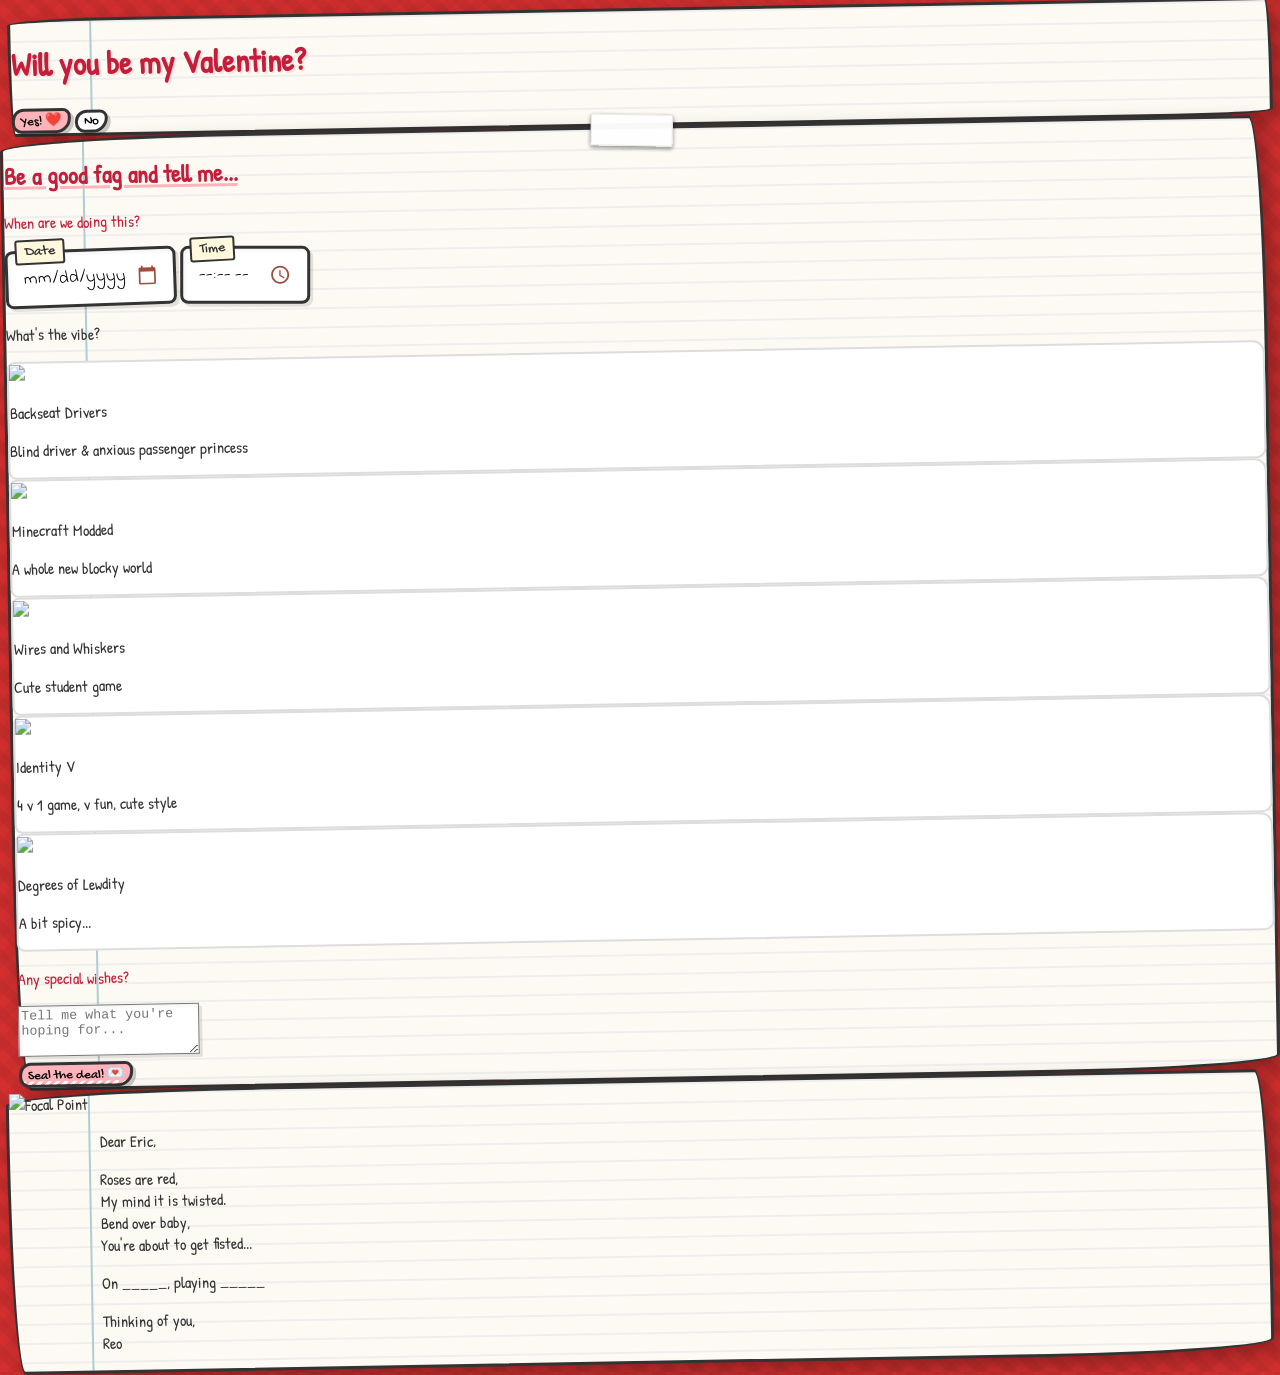
==== index.html @ 9e180c2b "Rename basic html file... i am an idiot sandwitch" ====
<!DOCTYPE html>
<html lang="en">
<head>
    <meta charset="UTF-8">
    <meta name="viewport" content="width=device-width, initial-scale=1.0">
    <title>Be My Valentine?</title>
    <script src="https://cdn.tailwindcss.com"></script>
    <link href="https://fonts.googleapis.com/css2?family=Gochi+Hand&family=Indie+Flower&family=Patrick+Hand&display=swap" rel="stylesheet">
    <style>
        :root {
            --paper-bg: #fdfaf3;
            --pencil: #333;
            --accent-red: #c41e3a;
            --bg-red: #d32f2f;
        }

        body {
            background-color: var(--bg-red);
            background-image: 
                repeating-linear-gradient(45deg, transparent, transparent 10px, rgba(0,0,0,.05) 10px, rgba(0,0,0,.05) 20px),
                repeating-linear-gradient(-45deg, transparent, transparent 10px, rgba(0,0,0,.03) 10px, rgba(0,0,0,.03) 20px);
            font-family: 'Patrick Hand', cursive;
            min-height: 100vh;
            overflow-x: hidden;
            color: var(--pencil);
        }

        .paper-card {
            background-color: var(--paper-bg);
            background-image: 
                linear-gradient(90deg, transparent 79px, #abced4 79px, #abced4 81px, transparent 81px),
                linear-gradient(#eee 0.1em, transparent 0.1em);
            background-size: 100% 1.2em;
            box-shadow: 8px 8px 20px rgba(0,0,0,0.3);
            border: 1px solid #ddd;
            transform: rotate(-1deg);
            position: relative;
        }

        .paper-card::before {
            content: '';
            position: absolute;
            top: 0; left: 0; right: 0; bottom: 0;
            background: url('https://www.transparenttextures.com/patterns/paper-fibers.png');
            opacity: 0.4;
            pointer-events: none;
        }

        .doodle-border {
            border: 3px solid var(--pencil);
            border-radius: 255px 15px 225px 15px/15px 225px 15px 255px;
        }

        .btn-handwritten {
            font-family: 'Gochi Hand', cursive;
            transition: all 0.2s ease;
            cursor: pointer;
            border: 3px solid var(--pencil);
            background: white;
            border-radius: 12px 8px 15px 10px;
            box-shadow: 3px 3px 0px rgba(0,0,0,0.2);
        }

        .btn-handwritten:hover {
            transform: scale(1.05) rotate(1deg);
            box-shadow: 4px 4px 0px rgba(0,0,0,0.3);
        }

        .btn-handwritten:active {
            transform: scale(0.98);
            box-shadow: 1px 1px 0px rgba(0,0,0,0.2);
        }

        .sticker {
            position: absolute;
            z-index: 10;
            filter: drop-shadow(3px 3px 3px rgba(0,0,0,0.2));
            pointer-events: none;
        }

        .floating {
            animation: float 3s ease-in-out infinite;
        }

        @keyframes float {
            0% { transform: translateY(0px) rotate(0deg); }
            50% { transform: translateY(-15px) rotate(3deg); }
            100% { transform: translateY(0px) rotate(0deg); }
        }

        .fade-in { 
            animation: fadeIn 0.6s ease-out forwards; 
        }
        
        @keyframes fadeIn {
            from { opacity: 0; transform: translateY(30px) rotate(-2deg); }
            to { opacity: 1; transform: translateY(0) rotate(-1deg); }
        }

        .option-card {
            transition: all 0.3s ease;
            cursor: pointer;
            background: #fff;
            border: 2px solid #ddd;
            border-radius: 8px 12px 10px 8px;
        }

        .option-card.selected {
            border: 3px solid var(--accent-red);
            background: #ffe6e6;
            transform: scale(1.03) rotate(-1deg);
            box-shadow: 0 4px 8px rgba(196, 30, 58, 0.2);
        }

        .tape {
            background-color: rgba(255, 255, 255, 0.5);
            width: 80px;
            height: 30px;
            position: absolute;
            top: -15px;
            left: 50%;
            transform: translateX(-50%) rotate(2deg);
            box-shadow: 0 2px 4px rgba(0,0,0,0.1);
            border: 1px solid rgba(0,0,0,0.05);
        }

        #noBtn {
            transition: all 0.3s cubic-bezier(0.175, 0.885, 0.32, 1.275);
            position: relative;
        }

        .shake {
            animation: shake 0.45s cubic-bezier(.36,.07,.19,.97) both;
        }

        @keyframes shake {
            10%, 90% {
                transform: translate3d(-2px, 0, 0) rotate(-1.5deg);
            }
            20%, 80% {
                transform: translate3d(4px, 0, 0) rotate(-0.5deg);
            }
            30%, 50%, 70% {
                transform: translate3d(-6px, 0, 0) rotate(-2deg);
            }
            40%, 60% {
                transform: translate3d(6px, 0, 0) rotate(0deg);
            }
        }

        .shake-screen {
            animation: shakeScreen 0.5s cubic-bezier(.36,.07,.19,.97) both;
        }

        @keyframes shakeScreen {
            10%, 90% {
                transform: translate3d(-3px, -3px, 0);
            }
            20%, 80% {
                transform: translate3d(5px, 3px, 0);
            }
            30%, 50%, 70% {
                transform: translate3d(-7px, -2px, 0);
            }
            40%, 60% {
                transform: translate3d(7px, 4px, 0);
            }
        }

        h1 {
            text-shadow: 2px 2px 0px rgba(196, 30, 58, 0.1);
        }

        /* Hand-drawn date/time inputs - collage style */
        .date-time-wrapper {
            position: relative;
            display: inline-block;
        }

        .date-label, .time-label {
            position: absolute;
            top: -10px;
            left: 10px;
            background: #fff8dc;
            padding: 2px 8px;
            font-family: 'Gochi Hand', cursive;
            font-size: 0.9rem;
            transform: rotate(-2deg);
            border: 2px solid var(--pencil);
            border-radius: 3px;
            z-index: 1;
            pointer-events: none;
        }

        input[type="date"],
        input[type="time"] {
            font-family: 'Indie Flower', cursive;
            font-size: 1.1rem;
            border: 3px solid var(--pencil);
            border-radius: 8px;
            background: white;
            box-shadow: 
                inset 2px 2px 4px rgba(0,0,0,0.05),
                3px 3px 0px rgba(0,0,0,0.1);
            transition: all 0.3s ease;
            transform: rotate(-1deg);
            padding: 12px 15px;
        }

        .date-time-wrapper:nth-child(2) input {
            transform: rotate(1deg);
        }

        input[type="date"]:hover,
        input[type="time"]:hover {
            transform: rotate(0deg) scale(1.02);
            box-shadow: 
                inset 2px 2px 4px rgba(0,0,0,0.05),
                4px 4px 0px rgba(196, 30, 58, 0.2);
        }

        input[type="date"]:focus,
        input[type="time"]:focus {
            outline: none;
            border-color: var(--accent-red);
            background: #fff8f8;
            transform: scale(1.03) rotate(0deg);
            box-shadow: 
                inset 2px 2px 4px rgba(0,0,0,0.05),
                0 0 0 3px rgba(196, 30, 58, 0.2);
        }

        input[type="date"]::-webkit-calendar-picker-indicator,
        input[type="time"]::-webkit-calendar-picker-indicator {
            cursor: pointer;
            filter: invert(0.3) sepia(1) saturate(3) hue-rotate(320deg);
            transform: scale(1.2);
        }

        /* Tear animation for seal the deal button */
        #sealBtn {
            position: relative;
            overflow: hidden;
        }

        #sealBtn::before {
            content: '';
            position: absolute;
            top: 0;
            left: -100%;
            width: 100%;
            height: 100%;
            background: linear-gradient(90deg, transparent, rgba(255,255,255,0.6), transparent);
            transition: left 0.5s;
        }

        #sealBtn:hover::before {
            left: 100%;
        }

        @keyframes tearPaper {
            0% {
                transform: rotate(-1deg) scale(1);
            }
            25% {
                transform: rotate(-3deg) scale(0.98);
            }
            50% {
                transform: rotate(2deg) scale(0.97);
            }
            75% {
                transform: rotate(-2deg) scale(0.98);
            }
            100% {
                transform: rotate(0deg) scale(1);
                opacity: 0;
            }
        }

        .tearing {
            animation: tearPaper 0.6s ease-out forwards;
        }

        /* Torn paper edge effect */
        .torn-edge {
            position: relative;
        }

        .torn-edge::after {
            content: '';
            position: absolute;
            bottom: -5px;
            left: 0;
            right: 0;
            height: 8px;
            background-image: 
                repeating-linear-gradient(
                    135deg,
                    var(--paper-bg) 0px,
                    var(--paper-bg) 3px,
                    transparent 3px,
                    transparent 6px
                );
        }

        .bottom-images {
            position: fixed;
            bottom: 20px;
            left: 0;
            right: 0;
            display: flex;
            justify-content: space-around;
            align-items: flex-end;
            pointer-events: none;
            z-index: 5;
            padding: 0 40px;
        }

        .bottom-images img {
            max-width: 120px;
            height: auto;
            filter: drop-shadow(3px 3px 5px rgba(0,0,0,0.3));
        }

        .bottom-images img:nth-child(1) {
            animation: float 3s ease-in-out infinite;
        }

        .bottom-images img:nth-child(2) {
            animation: float 3s ease-in-out infinite 0.5s;
        }

        .bottom-images img:nth-child(3) {
            animation: float 3s ease-in-out infinite 1s;
        }
    </style>
</head>
<body class="p-4 md:p-8 flex items-center justify-center">

    <!-- MAIN CONTAINER -->
    <div id="app" class="max-w-2xl w-full">
        
        <!-- SCREEN 1: THE BIG QUESTION -->
        <div id="screen1" class="paper-card p-8 doodle-border relative min-h-[500px] flex flex-col items-center justify-center text-center">
            <h1 class="text-6xl md:text-7xl font-['Gochi_Hand'] mb-8 leading-tight" style="color: var(--accent-red);">
                Will you be my Valentine?
            </h1>

            <div class="flex gap-8 relative h-20 w-full justify-center items-center mt-8">
                <button id="yesBtn" onclick="handleYes()" class="btn-handwritten px-10 py-4 text-3xl" style="background: #ffb3ba;">
                    Yes! ❤️
                </button>
                <button id="noBtn" onmouseenter="handleNoHover()" onclick="handleNoClick(event)" class="btn-handwritten px-10 py-4 text-3xl">
                    No
                </button>
            </div>
        </div>

        <!-- SCREEN 2: THE PLANNER -->
        <div id="screen2" class="hidden fade-in paper-card p-6 doodle-border">
            <h2 class="text-4xl font-['Gochi_Hand'] mb-6 text-center" style="color: var(--accent-red); text-decoration: underline; text-decoration-color: #ffb3ba; text-decoration-thickness: 3px;">
                Be a good fag and tell me...
            </h2>
            
            <div class="mb-8 p-5 bg-pink-50/80 border-2 border-pink-200 rounded-xl">
                <p class="mb-5 text-2xl font-['Gochi_Hand']" style="color: var(--accent-red);">When are we doing this?</p>
                <div class="flex flex-wrap gap-6 items-center justify-center">
                    <div class="date-time-wrapper">
                        <span class="date-label">Date</span>
                        <input type="date" id="dateInput" class="w-[200px]">
                    </div>
                    <div class="date-time-wrapper">
                        <span class="time-label">Time</span>
                        <input type="time" id="timeInput" class="w-[160px]">
                    </div>
                </div>
            </div>

            <div class="mb-8">
                <p class="text-2xl font-['Gochi_Hand'] mb-4">What's the vibe?</p>
                
                <div class="space-y-6">
                    <!-- Gaming Section -->
                    <div class="grid grid-cols-1 md:grid-cols-2 gap-4">
                        <div class="option-card p-3 relative" onclick="selectOption(this, 'game', 'Backseat Drivers')">
                            <div class="tape"></div>
                            <img src="https://a.lovart.ai/artifacts/user/ib2Vf5h4bkFgsKkc.png" class="w-full h-32 object-cover mb-2 rounded">
                            <p class="font-bold text-sm font-['Patrick_Hand']">Backseat Drivers</p>
                            <p class="text-xs italic">Blind driver & anxious passenger princess</p>
                        </div>
                        <div class="option-card p-3 relative" onclick="selectOption(this, 'game', 'Minecraft Modded')">
                            <div class="tape"></div>
                            <img src="https://a.lovart.ai/artifacts/user/yV2BHY4IMVys6GjW.png" class="w-full h-32 object-cover mb-2 rounded">
                            <p class="font-bold text-sm font-['Patrick_Hand']">Minecraft Modded</p>
                            <p class="text-xs italic">A whole new blocky world</p>
                        </div>
                        <div class="option-card p-3 relative" onclick="selectOption(this, 'game', 'Wires and Whiskers')">
                            <div class="tape"></div>
                            <img src="https://a.lovart.ai/artifacts/user/G6EK2hrjeK9xLnC4.png" class="w-full h-32 object-cover mb-2 rounded">
                            <p class="font-bold text-sm font-['Patrick_Hand']">Wires and Whiskers</p>
                            <p class="text-xs italic">Cute student game</p>
                        </div>
                        <div class="option-card p-3 relative" onclick="selectOption(this, 'game', 'Identity V')">
                            <div class="tape"></div>
                            <img src="https://a.lovart.ai/artifacts/user/nphzXwooB7rOMUP9.png" class="w-full h-32 object-cover mb-2 rounded">
                            <p class="font-bold text-sm font-['Patrick_Hand']">Identity V</p>
                            <p class="text-xs italic">4 v 1 game, v fun, cute style</p>
                        </div>
                        <div class="option-card p-3 relative md:col-span-2" onclick="selectOption(this, 'game', 'Degrees of Lewdity')">
                            <div class="tape"></div>
                            <img src="https://a.lovart.ai/artifacts/user/uNVbN0GyXhe8MuMZ.png" class="w-full h-32 object-cover mb-2 rounded">
                            <p class="font-bold text-sm font-['Patrick_Hand']">Degrees of Lewdity</p>
                            <p class="text-xs italic">A bit spicy...</p>
                        </div>
                    </div>
                </div>
            </div>

            <div class="mb-8 p-5 bg-pink-50/80 border-2 border-pink-200 rounded-xl">
                <p class="mb-3 text-2xl font-['Gochi_Hand']" style="color: var(--accent-red);">Any special wishes?</p>
                <textarea id="wishesInput" placeholder="Tell me what you're hoping for..." class="w-full p-4 border-3 border-black rounded-lg font-['Indie_Flower'] text-lg resize-none" rows="3" style="background: white; box-shadow: inset 2px 2px 4px rgba(0,0,0,0.05), 3px 3px 0px rgba(0,0,0,0.1);"></textarea>
            </div>

            <button id="sealBtn" onclick="animateAndFinalize()" class="w-full btn-handwritten py-4 text-2xl mt-4 torn-edge" style="background: #ffb3ba;">
                Seal the deal! 💌
            </button>
        </div>

        <!-- SCREEN 3: THE FINAL LETTER -->
        <div id="screen3" class="hidden fade-in paper-card p-10 doodle-border min-h-[600px] flex flex-col">
            <div class="flex justify-center mb-8">
                <div class="relative">
                    <img src="https://a.lovart.ai/artifacts/user/IVVAoy9PVI2EMxl1.png" 
                         class="w-full max-w-sm rounded rotate-[-2deg] transition-transform hover:rotate-0" 
                         alt="Focal Point">
                </div>
            </div>

            <div class="flex-grow space-y-6 text-2xl md:text-3xl font-['Indie_Flower'] leading-relaxed" style="padding-left: 90px;">
                <p>Dear Eric,</p>
                <p class="italic leading-relaxed">
                    Roses are red,<br>
                    My mind it is twisted.<br>
                    Bend over baby,<br>
                    You're about to get fisted...
                </p>
                <p id="letterContent">
                    On <span class="underline decoration-wavy" style="text-decoration-color: var(--accent-red); text-decoration-thickness: 2px;" id="finalDate">_____</span>, 
                    playing <span class="underline decoration-wavy" style="text-decoration-color: var(--accent-red); text-decoration-thickness: 2px;" id="finalActivity">_____</span>
                </p>
                <p class="text-right mt-8">Thinking of you,<br>Reo</p>
            </div>
        </div>

    </div>

    <!-- Bottom decorative images for final screen -->
    <div id="bottomImages" class="bottom-images hidden">
        <img src="https://a.lovart.ai/artifacts/user/Z5cydlEVB47bzNLE.png" alt="">
        <img src="https://a.lovart.ai/artifacts/user/hDQfQ2yjcmimj3W6.png" alt="">
        <img src="https://a.lovart.ai/artifacts/user/zV7GRS8bYmiTpRqM.png" alt="">
    </div>

    <script>
        let selections = {
            game: null,
            wishes: ''
        };

        // ─── NO BUTTON ─────────────────────────────────────
        let noHovers = 0, noClicks = 0;
        let lastMoveTime = 0;
        const noPhrases = [
            "No",
            "Pikachu used dodge!",
            "Clicking 'No' is illegal today",
            "Nice try!",
            "Really?",
            "Are you sure?",
            "Wait, wrong button",
            "Try again"
        ];

        function handleNoHover() {
            const now = Date.now();
            // Add cooldown of 500ms between moves
            if (now - lastMoveTime < 500) return;
            lastMoveTime = now;

            const btn = document.getElementById('noBtn');
            const screen = document.getElementById('screen1');
            noHovers++;
            
            // Phase 1 (1-2): little dodge within the card
            if (noHovers <= 2) {
                const dir = noHovers % 2 === 0 ? -1 : 1;
                btn.style.transform = `translateX(${dir*46}px) rotate(${dir*8}deg)`;
                setTimeout(() => { btn.style.transform = ''; }, 260);
                return;
            }
            
            // Phase 2 (3-5): shake card + shrink
            if (noHovers <= 5) {
                shakeCard('screen1');
                const s = Math.max(0.48, 1 - (noHovers - 2) * 0.15);
                btn.style.fontSize  = (s * 1.6) + 'rem';
                btn.style.padding   = (s * 0.55) + 'rem ' + (s * 1.7) + 'rem';
                btn.style.opacity   = s;
                btn.textContent     = noPhrases[Math.min(noHovers, noPhrases.length - 1)];
                return;
            }
            
            // Phase 3 (6+): shake screen + move button within card bounds
            shakeScreen();
            moveNoWithinCard(btn, screen);
        }

        function handleNoClick(e) {
            e.preventDefault(); 
            e.stopPropagation();
            noClicks++;
            const btn = document.getElementById('noBtn');
            const screen = document.getElementById('screen1');
            shakeCard('screen1');
            
            // After 5 clicks, make button disappear
            if (noClicks >= 5) {
                btn.style.opacity = '0';
                btn.style.transform = 'scale(0)';
                setTimeout(() => {
                    btn.style.display = 'none';
                }, 300);
                return;
            }
            
            if (noClicks === 1) {
                btn.style.transform = 'rotate(180deg)';
                btn.textContent = 'still no? 😤';
                setTimeout(() => {
                    btn.style.transform = '';
                    btn.textContent = noPhrases[Math.min(noHovers, noPhrases.length - 1)];
                }, 600);
                return;
            }
            
            noHovers = 6;
            shakeScreen();
            moveNoWithinCard(btn, screen);
        }

        function moveNoWithinCard(btn, screen) {
            const screenRect = screen.getBoundingClientRect();
            const btnRect = btn.getBoundingClientRect();
            
            // Calculate safe bounds within the card (with padding)
            const padding = 40;
            const maxX = screenRect.width - btnRect.width - padding * 2;
            const maxY = screenRect.height - btnRect.height - padding * 2;
            
            // Random position within safe bounds
            const newX = padding + Math.random() * Math.max(0, maxX);
            const newY = padding + Math.random() * Math.max(0, maxY);
            
            btn.style.position = 'absolute';
            btn.style.left = newX + 'px';
            btn.style.top = newY + 'px';
            btn.textContent = noPhrases[Math.min(noHovers, noPhrases.length - 1)];
        }

        function shakeCard(id) {
            const el = document.getElementById(id);
            el.classList.add('shake');
            setTimeout(() => el.classList.remove('shake'), 450);
        }

        function shakeScreen() {
            document.body.classList.add('shake-screen');
            setTimeout(() => document.body.classList.remove('shake-screen'), 500);
        }

        // ─── YES → transition → screen 2 ─────────────────
        function handleYes() {
            document.getElementById('screen1').classList.add('hidden');
            document.getElementById('screen2').classList.remove('hidden');
        }

        function selectOption(el, type, value) {
            // Check if already selected - if so, unselect it
            if (el.classList.contains('selected')) {
                el.classList.remove('selected');
                selections[type] = null;
                return;
            }
            
            // Clear previous siblings
            const siblings = el.parentElement.querySelectorAll('.option-card');
            siblings.forEach(s => s.classList.remove('selected'));
            
            el.classList.add('selected');
            selections[type] = value;
        }

        // Animate button then go to final screen
        function animateAndFinalize() {
            const btn = document.getElementById('sealBtn');
            btn.classList.add('tearing');
            
            setTimeout(() => {
                finalScreen();
            }, 600);
        }

        function finalScreen() {
            const date = document.getElementById('dateInput').value;
            const time = document.getElementById('timeInput').value;
            const wishes = document.getElementById('wishesInput').value;
            
            if (!date) {
                alert("Please pick a date first! I gotta know when to prepare!");
                // Remove tearing class if validation fails
                document.getElementById('sealBtn').classList.remove('tearing');
                return;
            }

            const letterDateStr = new Date(date).toLocaleDateString('en-US', { month: 'long', day: 'numeric' });
            
            const emailDateStr = letterDateStr + (time ? ` at ${time}` : '');
            
            const activity = selections.game || "our special mystery date";
            
            document.getElementById('finalDate').innerText = letterDateStr;
            document.getElementById('finalActivity').innerText = activity;
            
            // Add wishes if provided
            if (wishes) {
                document.getElementById('finalWishes').innerHTML = `<br><br><span class="text-xl italic">"${wishes}"</span>`;
            }

            // Send email notification
            sendEmailNotification(emailDateStr, activity, wishes);

            document.getElementById('screen2').classList.add('hidden');
            document.getElementById('screen3').classList.remove('hidden');
            
            // Show bottom images
            document.getElementById('bottomImages').classList.remove('hidden');
            
            // Scroll to top of page
            window.scrollTo({ top: 0, behavior: 'smooth' });
            
            // Success particles/sparkles with images
            confetti();
        }

        function sendEmailNotification(date, activity, wishes) {
            // Send to Formspree endpoint - you'll need to verify your email first
            fetch('https://formspree.io/f/xjkvnoze', {
                method: 'POST',
                headers: {
                    'Content-Type': 'application/json'
                },
                body: JSON.stringify({
                    subject: '💕 She said YES to Valentine\'s Day!',
                    date: date,
                    activity: activity,
                    wishes: wishes || 'None specified',
                    message: `Your Valentine accepted! 🎉\n\nDate: ${date}\nActivity: ${activity}\nWishes: ${wishes || 'None specified'}\n\nTime to prepare! 💌`
                })
            }).catch(err => console.log('Email notification error:', err));
        }

        function confetti() {
            const images = [
                'https://a.lovart.ai/artifacts/user/zV7GRS8bYmiTpRqM.png',
                'https://a.lovart.ai/artifacts/user/Z5cydlEVB47bzNLE.png',
                'https://a.lovart.ai/artifacts/user/hDQfQ2yjcmimj3W6.png'
            ];
            
            // Create initial burst of 80 petals
            for (let i = 0; i < 80; i++) {
                createPetal(images, i * 50); // Stagger the start times
            }
            
            // Continue adding petals over time for continuous effect
            let petalInterval = setInterval(() => {
                for (let i = 0; i < 5; i++) {
                    createPetal(images, i * 100);
                }
            }, 1000);
            
            // Stop after 15 seconds
            setTimeout(() => clearInterval(petalInterval), 15000);
        }

        function createPetal(images, delay) {
            setTimeout(() => {
                const particle = document.createElement('img');
                particle.src = images[Math.floor(Math.random() * images.length)];
                particle.style.position = 'fixed';
                particle.style.left = Math.random() * 100 + 'vw';
                particle.style.top = '-80px';
                particle.style.width = (Math.random() * 40 + 30) + 'px';
                particle.style.height = 'auto';
                particle.style.zIndex = '1000';
                // Faster fall (3-5 seconds) but fade slowly (8 seconds)
                particle.style.transition = `transform ${Math.random() * 2 + 3}s linear, opacity 8s`;
                particle.style.pointerEvents = 'none';
                document.body.appendChild(particle);
                
                setTimeout(() => {
                    particle.style.transform = `translateY(110vh) rotate(${Math.random() * 720 - 360}deg)`;
                    particle.style.opacity = '0';
                }, 100);

                setTimeout(() => particle.remove(), 11000);
            }, delay);
        }
    </script>
</body>
</html>
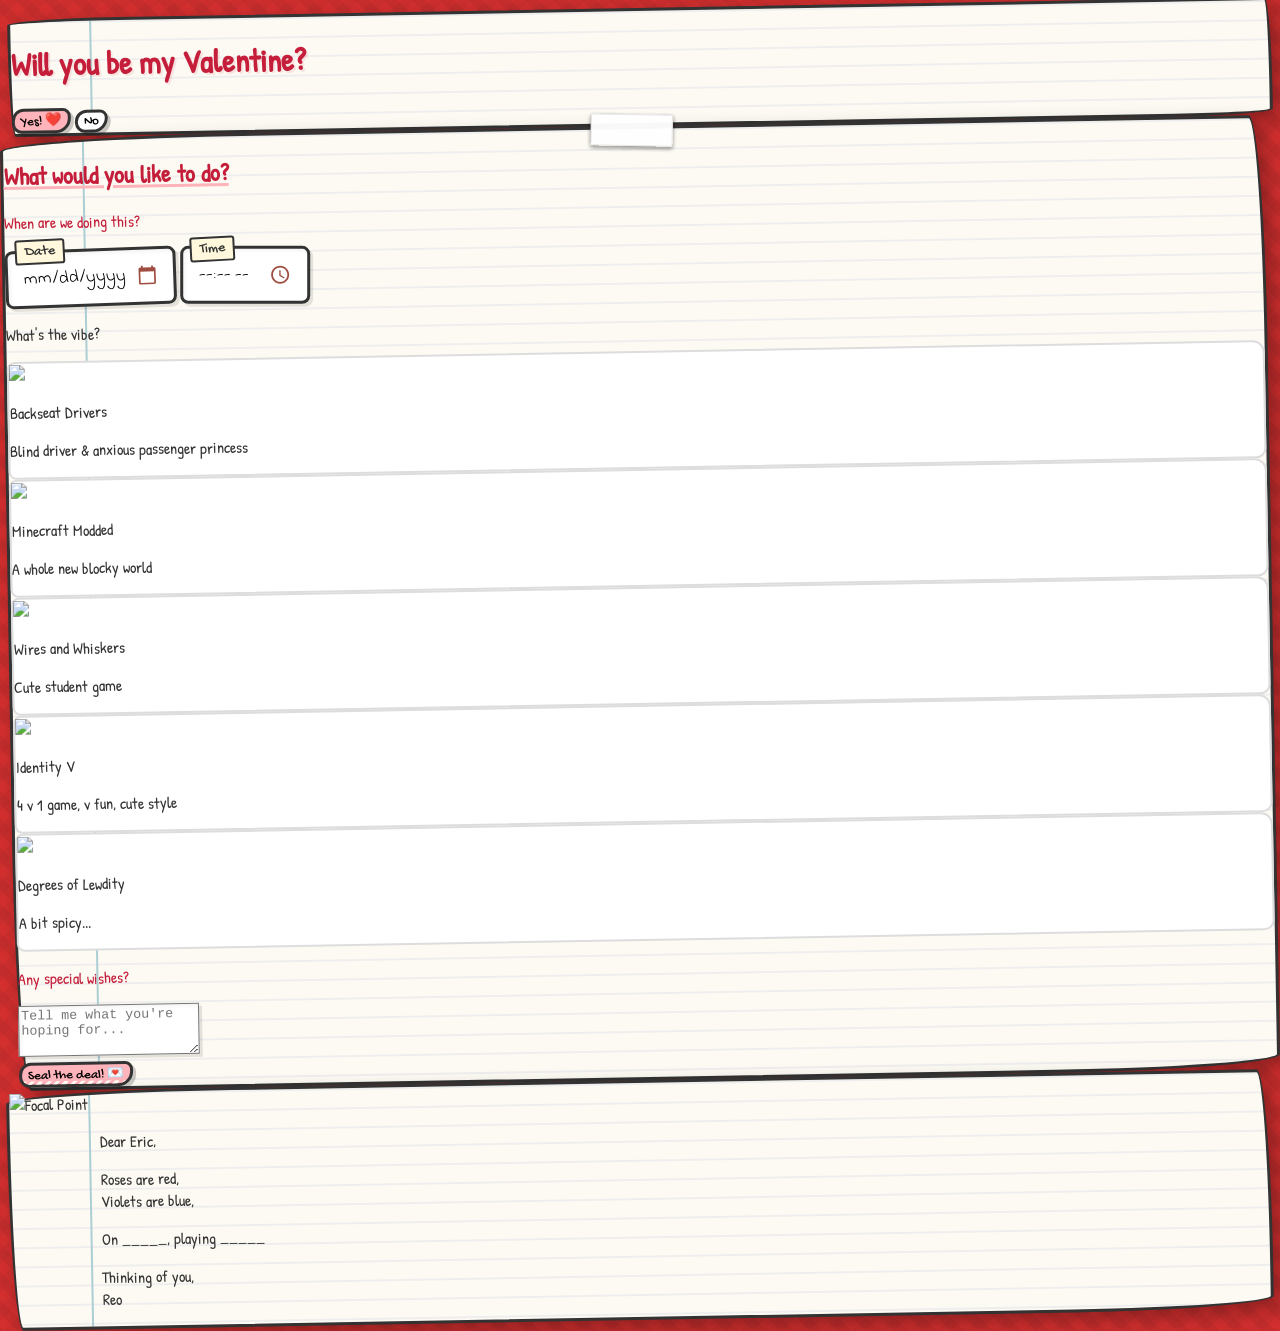
==== commit dd1c7855: "share friendly" ====
--- a/index.html
+++ b/index.html
@@ -6,341 +6,13 @@
     <title>Be My Valentine?</title>
     <script src="https://cdn.tailwindcss.com"></script>
     <link href="https://fonts.googleapis.com/css2?family=Gochi+Hand&family=Indie+Flower&family=Patrick+Hand&display=swap" rel="stylesheet">
-    <style>
-        :root {
-            --paper-bg: #fdfaf3;
-            --pencil: #333;
-            --accent-red: #c41e3a;
-            --bg-red: #d32f2f;
-        }
-
-        body {
-            background-color: var(--bg-red);
-            background-image: 
-                repeating-linear-gradient(45deg, transparent, transparent 10px, rgba(0,0,0,.05) 10px, rgba(0,0,0,.05) 20px),
-                repeating-linear-gradient(-45deg, transparent, transparent 10px, rgba(0,0,0,.03) 10px, rgba(0,0,0,.03) 20px);
-            font-family: 'Patrick Hand', cursive;
-            min-height: 100vh;
-            overflow-x: hidden;
-            color: var(--pencil);
-        }
-
-        .paper-card {
-            background-color: var(--paper-bg);
-            background-image: 
-                linear-gradient(90deg, transparent 79px, #abced4 79px, #abced4 81px, transparent 81px),
-                linear-gradient(#eee 0.1em, transparent 0.1em);
-            background-size: 100% 1.2em;
-            box-shadow: 8px 8px 20px rgba(0,0,0,0.3);
-            border: 1px solid #ddd;
-            transform: rotate(-1deg);
-            position: relative;
-        }
-
-        .paper-card::before {
-            content: '';
-            position: absolute;
-            top: 0; left: 0; right: 0; bottom: 0;
-            background: url('https://www.transparenttextures.com/patterns/paper-fibers.png');
-            opacity: 0.4;
-            pointer-events: none;
-        }
-
-        .doodle-border {
-            border: 3px solid var(--pencil);
-            border-radius: 255px 15px 225px 15px/15px 225px 15px 255px;
-        }
-
-        .btn-handwritten {
-            font-family: 'Gochi Hand', cursive;
-            transition: all 0.2s ease;
-            cursor: pointer;
-            border: 3px solid var(--pencil);
-            background: white;
-            border-radius: 12px 8px 15px 10px;
-            box-shadow: 3px 3px 0px rgba(0,0,0,0.2);
-        }
-
-        .btn-handwritten:hover {
-            transform: scale(1.05) rotate(1deg);
-            box-shadow: 4px 4px 0px rgba(0,0,0,0.3);
-        }
-
-        .btn-handwritten:active {
-            transform: scale(0.98);
-            box-shadow: 1px 1px 0px rgba(0,0,0,0.2);
-        }
-
-        .sticker {
-            position: absolute;
-            z-index: 10;
-            filter: drop-shadow(3px 3px 3px rgba(0,0,0,0.2));
-            pointer-events: none;
-        }
-
-        .floating {
-            animation: float 3s ease-in-out infinite;
-        }
-
-        @keyframes float {
-            0% { transform: translateY(0px) rotate(0deg); }
-            50% { transform: translateY(-15px) rotate(3deg); }
-            100% { transform: translateY(0px) rotate(0deg); }
-        }
-
-        .fade-in { 
-            animation: fadeIn 0.6s ease-out forwards; 
-        }
-        
-        @keyframes fadeIn {
-            from { opacity: 0; transform: translateY(30px) rotate(-2deg); }
-            to { opacity: 1; transform: translateY(0) rotate(-1deg); }
-        }
-
-        .option-card {
-            transition: all 0.3s ease;
-            cursor: pointer;
-            background: #fff;
-            border: 2px solid #ddd;
-            border-radius: 8px 12px 10px 8px;
-        }
-
-        .option-card.selected {
-            border: 3px solid var(--accent-red);
-            background: #ffe6e6;
-            transform: scale(1.03) rotate(-1deg);
-            box-shadow: 0 4px 8px rgba(196, 30, 58, 0.2);
-        }
-
-        .tape {
-            background-color: rgba(255, 255, 255, 0.5);
-            width: 80px;
-            height: 30px;
-            position: absolute;
-            top: -15px;
-            left: 50%;
-            transform: translateX(-50%) rotate(2deg);
-            box-shadow: 0 2px 4px rgba(0,0,0,0.1);
-            border: 1px solid rgba(0,0,0,0.05);
-        }
-
-        #noBtn {
-            transition: all 0.3s cubic-bezier(0.175, 0.885, 0.32, 1.275);
-            position: relative;
-        }
-
-        .shake {
-            animation: shake 0.45s cubic-bezier(.36,.07,.19,.97) both;
-        }
-
-        @keyframes shake {
-            10%, 90% {
-                transform: translate3d(-2px, 0, 0) rotate(-1.5deg);
-            }
-            20%, 80% {
-                transform: translate3d(4px, 0, 0) rotate(-0.5deg);
-            }
-            30%, 50%, 70% {
-                transform: translate3d(-6px, 0, 0) rotate(-2deg);
-            }
-            40%, 60% {
-                transform: translate3d(6px, 0, 0) rotate(0deg);
-            }
-        }
-
-        .shake-screen {
-            animation: shakeScreen 0.5s cubic-bezier(.36,.07,.19,.97) both;
-        }
-
-        @keyframes shakeScreen {
-            10%, 90% {
-                transform: translate3d(-3px, -3px, 0);
-            }
-            20%, 80% {
-                transform: translate3d(5px, 3px, 0);
-            }
-            30%, 50%, 70% {
-                transform: translate3d(-7px, -2px, 0);
-            }
-            40%, 60% {
-                transform: translate3d(7px, 4px, 0);
-            }
-        }
-
-        h1 {
-            text-shadow: 2px 2px 0px rgba(196, 30, 58, 0.1);
-        }
-
-        /* Hand-drawn date/time inputs - collage style */
-        .date-time-wrapper {
-            position: relative;
-            display: inline-block;
-        }
-
-        .date-label, .time-label {
-            position: absolute;
-            top: -10px;
-            left: 10px;
-            background: #fff8dc;
-            padding: 2px 8px;
-            font-family: 'Gochi Hand', cursive;
-            font-size: 0.9rem;
-            transform: rotate(-2deg);
-            border: 2px solid var(--pencil);
-            border-radius: 3px;
-            z-index: 1;
-            pointer-events: none;
-        }
-
-        input[type="date"],
-        input[type="time"] {
-            font-family: 'Indie Flower', cursive;
-            font-size: 1.1rem;
-            border: 3px solid var(--pencil);
-            border-radius: 8px;
-            background: white;
-            box-shadow: 
-                inset 2px 2px 4px rgba(0,0,0,0.05),
-                3px 3px 0px rgba(0,0,0,0.1);
-            transition: all 0.3s ease;
-            transform: rotate(-1deg);
-            padding: 12px 15px;
-        }
-
-        .date-time-wrapper:nth-child(2) input {
-            transform: rotate(1deg);
-        }
-
-        input[type="date"]:hover,
-        input[type="time"]:hover {
-            transform: rotate(0deg) scale(1.02);
-            box-shadow: 
-                inset 2px 2px 4px rgba(0,0,0,0.05),
-                4px 4px 0px rgba(196, 30, 58, 0.2);
-        }
-
-        input[type="date"]:focus,
-        input[type="time"]:focus {
-            outline: none;
-            border-color: var(--accent-red);
-            background: #fff8f8;
-            transform: scale(1.03) rotate(0deg);
-            box-shadow: 
-                inset 2px 2px 4px rgba(0,0,0,0.05),
-                0 0 0 3px rgba(196, 30, 58, 0.2);
-        }
-
-        input[type="date"]::-webkit-calendar-picker-indicator,
-        input[type="time"]::-webkit-calendar-picker-indicator {
-            cursor: pointer;
-            filter: invert(0.3) sepia(1) saturate(3) hue-rotate(320deg);
-            transform: scale(1.2);
-        }
-
-        /* Tear animation for seal the deal button */
-        #sealBtn {
-            position: relative;
-            overflow: hidden;
-        }
-
-        #sealBtn::before {
-            content: '';
-            position: absolute;
-            top: 0;
-            left: -100%;
-            width: 100%;
-            height: 100%;
-            background: linear-gradient(90deg, transparent, rgba(255,255,255,0.6), transparent);
-            transition: left 0.5s;
-        }
-
-        #sealBtn:hover::before {
-            left: 100%;
-        }
-
-        @keyframes tearPaper {
-            0% {
-                transform: rotate(-1deg) scale(1);
-            }
-            25% {
-                transform: rotate(-3deg) scale(0.98);
-            }
-            50% {
-                transform: rotate(2deg) scale(0.97);
-            }
-            75% {
-                transform: rotate(-2deg) scale(0.98);
-            }
-            100% {
-                transform: rotate(0deg) scale(1);
-                opacity: 0;
-            }
-        }
-
-        .tearing {
-            animation: tearPaper 0.6s ease-out forwards;
-        }
-
-        /* Torn paper edge effect */
-        .torn-edge {
-            position: relative;
-        }
-
-        .torn-edge::after {
-            content: '';
-            position: absolute;
-            bottom: -5px;
-            left: 0;
-            right: 0;
-            height: 8px;
-            background-image: 
-                repeating-linear-gradient(
-                    135deg,
-                    var(--paper-bg) 0px,
-                    var(--paper-bg) 3px,
-                    transparent 3px,
-                    transparent 6px
-                );
-        }
-
-        .bottom-images {
-            position: fixed;
-            bottom: 20px;
-            left: 0;
-            right: 0;
-            display: flex;
-            justify-content: space-around;
-            align-items: flex-end;
-            pointer-events: none;
-            z-index: 5;
-            padding: 0 40px;
-        }
-
-        .bottom-images img {
-            max-width: 120px;
-            height: auto;
-            filter: drop-shadow(3px 3px 5px rgba(0,0,0,0.3));
-        }
-
-        .bottom-images img:nth-child(1) {
-            animation: float 3s ease-in-out infinite;
-        }
-
-        .bottom-images img:nth-child(2) {
-            animation: float 3s ease-in-out infinite 0.5s;
-        }
-
-        .bottom-images img:nth-child(3) {
-            animation: float 3s ease-in-out infinite 1s;
-        }
-    </style>
+    <link rel="stylesheet" href="styles/main.css">
 </head>
 <body class="p-4 md:p-8 flex items-center justify-center">
 
-    <!-- MAIN CONTAINER -->
     <div id="app" class="max-w-2xl w-full">
         
-        <!-- SCREEN 1: THE BIG QUESTION -->
+        <!-- Screen 1: The Question -->
         <div id="screen1" class="paper-card p-8 doodle-border relative min-h-[500px] flex flex-col items-center justify-center text-center">
             <h1 class="text-6xl md:text-7xl font-['Gochi_Hand'] mb-8 leading-tight" style="color: var(--accent-red);">
                 Will you be my Valentine?
@@ -356,12 +28,13 @@
             </div>
         </div>
 
-        <!-- SCREEN 2: THE PLANNER -->
+        <!-- Screen 2: Planning Details -->
         <div id="screen2" class="hidden fade-in paper-card p-6 doodle-border">
             <h2 class="text-4xl font-['Gochi_Hand'] mb-6 text-center" style="color: var(--accent-red); text-decoration: underline; text-decoration-color: #ffb3ba; text-decoration-thickness: 3px;">
-                Be a good fag and tell me...
+                What would you like to do?
             </h2>
             
+            <!-- Date & Time Section -->
             <div class="mb-8 p-5 bg-pink-50/80 border-2 border-pink-200 rounded-xl">
                 <p class="mb-5 text-2xl font-['Gochi_Hand']" style="color: var(--accent-red);">When are we doing this?</p>
                 <div class="flex flex-wrap gap-6 items-center justify-center">
@@ -376,57 +49,60 @@
                 </div>
             </div>
 
+            <!-- Activity Selection -->
             <div class="mb-8">
                 <p class="text-2xl font-['Gochi_Hand'] mb-4">What's the vibe?</p>
                 
-                <div class="space-y-6">
-                    <!-- Gaming Section -->
-                    <div class="grid grid-cols-1 md:grid-cols-2 gap-4">
-                        <div class="option-card p-3 relative" onclick="selectOption(this, 'game', 'Backseat Drivers')">
-                            <div class="tape"></div>
-                            <img src="https://a.lovart.ai/artifacts/user/ib2Vf5h4bkFgsKkc.png" class="w-full h-32 object-cover mb-2 rounded">
-                            <p class="font-bold text-sm font-['Patrick_Hand']">Backseat Drivers</p>
-                            <p class="text-xs italic">Blind driver & anxious passenger princess</p>
-                        </div>
-                        <div class="option-card p-3 relative" onclick="selectOption(this, 'game', 'Minecraft Modded')">
-                            <div class="tape"></div>
-                            <img src="https://a.lovart.ai/artifacts/user/yV2BHY4IMVys6GjW.png" class="w-full h-32 object-cover mb-2 rounded">
-                            <p class="font-bold text-sm font-['Patrick_Hand']">Minecraft Modded</p>
-                            <p class="text-xs italic">A whole new blocky world</p>
-                        </div>
-                        <div class="option-card p-3 relative" onclick="selectOption(this, 'game', 'Wires and Whiskers')">
-                            <div class="tape"></div>
-                            <img src="https://a.lovart.ai/artifacts/user/G6EK2hrjeK9xLnC4.png" class="w-full h-32 object-cover mb-2 rounded">
-                            <p class="font-bold text-sm font-['Patrick_Hand']">Wires and Whiskers</p>
-                            <p class="text-xs italic">Cute student game</p>
-                        </div>
-                        <div class="option-card p-3 relative" onclick="selectOption(this, 'game', 'Identity V')">
-                            <div class="tape"></div>
-                            <img src="https://a.lovart.ai/artifacts/user/nphzXwooB7rOMUP9.png" class="w-full h-32 object-cover mb-2 rounded">
-                            <p class="font-bold text-sm font-['Patrick_Hand']">Identity V</p>
-                            <p class="text-xs italic">4 v 1 game, v fun, cute style</p>
-                        </div>
-                        <div class="option-card p-3 relative md:col-span-2" onclick="selectOption(this, 'game', 'Degrees of Lewdity')">
-                            <div class="tape"></div>
-                            <img src="https://a.lovart.ai/artifacts/user/uNVbN0GyXhe8MuMZ.png" class="w-full h-32 object-cover mb-2 rounded">
-                            <p class="font-bold text-sm font-['Patrick_Hand']">Degrees of Lewdity</p>
-                            <p class="text-xs italic">A bit spicy...</p>
-                        </div>
+                <div class="grid grid-cols-1 md:grid-cols-2 gap-4">
+                    <div class="option-card p-3 relative" onclick="selectOption(this, 'game', 'Backseat Drivers')">
+                        <div class="tape"></div>
+                        <img src="https://a.lovart.ai/artifacts/user/ib2Vf5h4bkFgsKkc.png" class="w-full h-32 object-cover mb-2 rounded">
+                        <p class="font-bold text-sm font-['Patrick_Hand']">Backseat Drivers</p>
+                        <p class="text-xs italic">Blind driver & anxious passenger princess</p>
+                    </div>
+
+                    <div class="option-card p-3 relative" onclick="selectOption(this, 'game', 'Minecraft Modded')">
+                        <div class="tape"></div>
+                        <img src="https://a.lovart.ai/artifacts/user/yV2BHY4IMVys6GjW.png" class="w-full h-32 object-cover mb-2 rounded">
+                        <p class="font-bold text-sm font-['Patrick_Hand']">Minecraft Modded</p>
+                        <p class="text-xs italic">A whole new blocky world</p>
+                    </div>
+
+                    <div class="option-card p-3 relative" onclick="selectOption(this, 'game', 'Wires and Whiskers')">
+                        <div class="tape"></div>
+                        <img src="https://a.lovart.ai/artifacts/user/G6EK2hrjeK9xLnC4.png" class="w-full h-32 object-cover mb-2 rounded">
+                        <p class="font-bold text-sm font-['Patrick_Hand']">Wires and Whiskers</p>
+                        <p class="text-xs italic">Cute student game</p>
+                    </div>
+
+                    <div class="option-card p-3 relative" onclick="selectOption(this, 'game', 'Identity V')">
+                        <div class="tape"></div>
+                        <img src="https://a.lovart.ai/artifacts/user/nphzXwooB7rOMUP9.png" class="w-full h-32 object-cover mb-2 rounded">
+                        <p class="font-bold text-sm font-['Patrick_Hand']">Identity V</p>
+                        <p class="text-xs italic">4 v 1 game, v fun, cute style</p>
+                    </div>
+
+                    <div class="option-card p-3 relative md:col-span-2" onclick="selectOption(this, 'game', 'Degrees of Lewdity')">
+                        <div class="tape"></div>
+                        <img src="https://a.lovart.ai/artifacts/user/uNVbN0GyXhe8MuMZ.png" class="w-full h-32 object-cover mb-2 rounded">
+                        <p class="font-bold text-sm font-['Patrick_Hand']">Degrees of Lewdity</p>
+                        <p class="text-xs italic">A bit spicy...</p>
                     </div>
                 </div>
             </div>
 
+            <!-- Special Wishes -->
             <div class="mb-8 p-5 bg-pink-50/80 border-2 border-pink-200 rounded-xl">
                 <p class="mb-3 text-2xl font-['Gochi_Hand']" style="color: var(--accent-red);">Any special wishes?</p>
                 <textarea id="wishesInput" placeholder="Tell me what you're hoping for..." class="w-full p-4 border-3 border-black rounded-lg font-['Indie_Flower'] text-lg resize-none" rows="3" style="background: white; box-shadow: inset 2px 2px 4px rgba(0,0,0,0.05), 3px 3px 0px rgba(0,0,0,0.1);"></textarea>
             </div>
 
-            <button id="sealBtn" onclick="animateAndFinalize()" class="w-full btn-handwritten py-4 text-2xl mt-4 torn-edge" style="background: #ffb3ba;">
+            <button id="sealBtn" onclick="sealTheDeal()" class="w-full btn-handwritten py-4 text-2xl mt-4 torn-edge" style="background: #ffb3ba;">
                 Seal the deal! 💌
             </button>
         </div>
 
-        <!-- SCREEN 3: THE FINAL LETTER -->
+        <!-- Screen 3: Final Letter -->
         <div id="screen3" class="hidden fade-in paper-card p-10 doodle-border min-h-[600px] flex flex-col">
             <div class="flex justify-center mb-8">
                 <div class="relative">
@@ -438,283 +114,39 @@
 
             <div class="flex-grow space-y-6 text-2xl md:text-3xl font-['Indie_Flower'] leading-relaxed" style="padding-left: 90px;">
                 <p>Dear Eric,</p>
+                
                 <p class="italic leading-relaxed">
                     Roses are red,<br>
-                    My mind it is twisted.<br>
+                    Violets are blue,<br>
+                    
+            <!-- My mind it is twisted.<br>
                     Bend over baby,<br>
-                    You're about to get fisted...
+                    You're about to get fisted... -->
+                    
                 </p>
+
                 <p id="letterContent">
                     On <span class="underline decoration-wavy" style="text-decoration-color: var(--accent-red); text-decoration-thickness: 2px;" id="finalDate">_____</span>, 
                     playing <span class="underline decoration-wavy" style="text-decoration-color: var(--accent-red); text-decoration-thickness: 2px;" id="finalActivity">_____</span>
                 </p>
+
                 <p class="text-right mt-8">Thinking of you,<br>Reo</p>
             </div>
         </div>
 
     </div>
 
-    <!-- Bottom decorative images for final screen -->
+    <!-- Decorative bottom images (final screen) -->
     <div id="bottomImages" class="bottom-images hidden">
         <img src="https://a.lovart.ai/artifacts/user/Z5cydlEVB47bzNLE.png" alt="">
         <img src="https://a.lovart.ai/artifacts/user/hDQfQ2yjcmimj3W6.png" alt="">
         <img src="https://a.lovart.ai/artifacts/user/zV7GRS8bYmiTpRqM.png" alt="">
     </div>
 
-    <script>
-        let selections = {
-            game: null,
-            wishes: ''
-        };
-
-        // ─── NO BUTTON ─────────────────────────────────────
-        let noHovers = 0, noClicks = 0;
-        let lastMoveTime = 0;
-        const noPhrases = [
-            "No",
-            "Pikachu used dodge!",
-            "Clicking 'No' is illegal today",
-            "Nice try!",
-            "Really?",
-            "Are you sure?",
-            "Wait, wrong button",
-            "Try again"
-        ];
-
-        function handleNoHover() {
-            const now = Date.now();
-            // Add cooldown of 500ms between moves
-            if (now - lastMoveTime < 500) return;
-            lastMoveTime = now;
-
-            const btn = document.getElementById('noBtn');
-            const screen = document.getElementById('screen1');
-            noHovers++;
-            
-            // Phase 1 (1-2): little dodge within the card
-            if (noHovers <= 2) {
-                const dir = noHovers % 2 === 0 ? -1 : 1;
-                btn.style.transform = `translateX(${dir*46}px) rotate(${dir*8}deg)`;
-                setTimeout(() => { btn.style.transform = ''; }, 260);
-                return;
-            }
-            
-            // Phase 2 (3-5): shake card + shrink
-            if (noHovers <= 5) {
-                shakeCard('screen1');
-                const s = Math.max(0.48, 1 - (noHovers - 2) * 0.15);
-                btn.style.fontSize  = (s * 1.6) + 'rem';
-                btn.style.padding   = (s * 0.55) + 'rem ' + (s * 1.7) + 'rem';
-                btn.style.opacity   = s;
-                btn.textContent     = noPhrases[Math.min(noHovers, noPhrases.length - 1)];
-                return;
-            }
-            
-            // Phase 3 (6+): shake screen + move button within card bounds
-            shakeScreen();
-            moveNoWithinCard(btn, screen);
-        }
-
-        function handleNoClick(e) {
-            e.preventDefault(); 
-            e.stopPropagation();
-            noClicks++;
-            const btn = document.getElementById('noBtn');
-            const screen = document.getElementById('screen1');
-            shakeCard('screen1');
-            
-            // After 5 clicks, make button disappear
-            if (noClicks >= 5) {
-                btn.style.opacity = '0';
-                btn.style.transform = 'scale(0)';
-                setTimeout(() => {
-                    btn.style.display = 'none';
-                }, 300);
-                return;
-            }
-            
-            if (noClicks === 1) {
-                btn.style.transform = 'rotate(180deg)';
-                btn.textContent = 'still no? 😤';
-                setTimeout(() => {
-                    btn.style.transform = '';
-                    btn.textContent = noPhrases[Math.min(noHovers, noPhrases.length - 1)];
-                }, 600);
-                return;
-            }
-            
-            noHovers = 6;
-            shakeScreen();
-            moveNoWithinCard(btn, screen);
-        }
-
-        function moveNoWithinCard(btn, screen) {
-            const screenRect = screen.getBoundingClientRect();
-            const btnRect = btn.getBoundingClientRect();
-            
-            // Calculate safe bounds within the card (with padding)
-            const padding = 40;
-            const maxX = screenRect.width - btnRect.width - padding * 2;
-            const maxY = screenRect.height - btnRect.height - padding * 2;
-            
-            // Random position within safe bounds
-            const newX = padding + Math.random() * Math.max(0, maxX);
-            const newY = padding + Math.random() * Math.max(0, maxY);
-            
-            btn.style.position = 'absolute';
-            btn.style.left = newX + 'px';
-            btn.style.top = newY + 'px';
-            btn.textContent = noPhrases[Math.min(noHovers, noPhrases.length - 1)];
-        }
-
-        function shakeCard(id) {
-            const el = document.getElementById(id);
-            el.classList.add('shake');
-            setTimeout(() => el.classList.remove('shake'), 450);
-        }
-
-        function shakeScreen() {
-            document.body.classList.add('shake-screen');
-            setTimeout(() => document.body.classList.remove('shake-screen'), 500);
-        }
-
-        // ─── YES → transition → screen 2 ─────────────────
-        function handleYes() {
-            document.getElementById('screen1').classList.add('hidden');
-            document.getElementById('screen2').classList.remove('hidden');
-        }
-
-        function selectOption(el, type, value) {
-            // Check if already selected - if so, unselect it
-            if (el.classList.contains('selected')) {
-                el.classList.remove('selected');
-                selections[type] = null;
-                return;
-            }
-            
-            // Clear previous siblings
-            const siblings = el.parentElement.querySelectorAll('.option-card');
-            siblings.forEach(s => s.classList.remove('selected'));
-            
-            el.classList.add('selected');
-            selections[type] = value;
-        }
-
-        // Animate button then go to final screen
-        function animateAndFinalize() {
-            const btn = document.getElementById('sealBtn');
-            btn.classList.add('tearing');
-            
-            setTimeout(() => {
-                finalScreen();
-            }, 600);
-        }
-
-        function finalScreen() {
-            const date = document.getElementById('dateInput').value;
-            const time = document.getElementById('timeInput').value;
-            const wishes = document.getElementById('wishesInput').value;
-            
-            if (!date) {
-                alert("Please pick a date first! I gotta know when to prepare!");
-                // Remove tearing class if validation fails
-                document.getElementById('sealBtn').classList.remove('tearing');
-                return;
-            }
-
-            const letterDateStr = new Date(date).toLocaleDateString('en-US', { month: 'long', day: 'numeric' });
-            
-            const emailDateStr = letterDateStr + (time ? ` at ${time}` : '');
-            
-            const activity = selections.game || "our special mystery date";
-            
-            document.getElementById('finalDate').innerText = letterDateStr;
-            document.getElementById('finalActivity').innerText = activity;
-            
-            // Add wishes if provided
-            if (wishes) {
-                document.getElementById('finalWishes').innerHTML = `<br><br><span class="text-xl italic">"${wishes}"</span>`;
-            }
-
-            // Send email notification
-            sendEmailNotification(emailDateStr, activity, wishes);
-
-            document.getElementById('screen2').classList.add('hidden');
-            document.getElementById('screen3').classList.remove('hidden');
-            
-            // Show bottom images
-            document.getElementById('bottomImages').classList.remove('hidden');
-            
-            // Scroll to top of page
-            window.scrollTo({ top: 0, behavior: 'smooth' });
-            
-            // Success particles/sparkles with images
-            confetti();
-        }
-
-        function sendEmailNotification(date, activity, wishes) {
-            // Send to Formspree endpoint - you'll need to verify your email first
-            fetch('https://formspree.io/f/xjkvnoze', {
-                method: 'POST',
-                headers: {
-                    'Content-Type': 'application/json'
-                },
-                body: JSON.stringify({
-                    subject: '💕 She said YES to Valentine\'s Day!',
-                    date: date,
-                    activity: activity,
-                    wishes: wishes || 'None specified',
-                    message: `Your Valentine accepted! 🎉\n\nDate: ${date}\nActivity: ${activity}\nWishes: ${wishes || 'None specified'}\n\nTime to prepare! 💌`
-                })
-            }).catch(err => console.log('Email notification error:', err));
-        }
-
-        function confetti() {
-            const images = [
-                'https://a.lovart.ai/artifacts/user/zV7GRS8bYmiTpRqM.png',
-                'https://a.lovart.ai/artifacts/user/Z5cydlEVB47bzNLE.png',
-                'https://a.lovart.ai/artifacts/user/hDQfQ2yjcmimj3W6.png'
-            ];
-            
-            // Create initial burst of 80 petals
-            for (let i = 0; i < 80; i++) {
-                createPetal(images, i * 50); // Stagger the start times
-            }
-            
-            // Continue adding petals over time for continuous effect
-            let petalInterval = setInterval(() => {
-                for (let i = 0; i < 5; i++) {
-                    createPetal(images, i * 100);
-                }
-            }, 1000);
-            
-            // Stop after 15 seconds
-            setTimeout(() => clearInterval(petalInterval), 15000);
-        }
-
-        function createPetal(images, delay) {
-            setTimeout(() => {
-                const particle = document.createElement('img');
-                particle.src = images[Math.floor(Math.random() * images.length)];
-                particle.style.position = 'fixed';
-                particle.style.left = Math.random() * 100 + 'vw';
-                particle.style.top = '-80px';
-                particle.style.width = (Math.random() * 40 + 30) + 'px';
-                particle.style.height = 'auto';
-                particle.style.zIndex = '1000';
-                // Faster fall (3-5 seconds) but fade slowly (8 seconds)
-                particle.style.transition = `transform ${Math.random() * 2 + 3}s linear, opacity 8s`;
-                particle.style.pointerEvents = 'none';
-                document.body.appendChild(particle);
-                
-                setTimeout(() => {
-                    particle.style.transform = `translateY(110vh) rotate(${Math.random() * 720 - 360}deg)`;
-                    particle.style.opacity = '0';
-                }, 100);
-
-                setTimeout(() => particle.remove(), 11000);
-            }, delay);
-        }
-    </script>
+    <!-- Scripts -->
+    <script src="js/main.js"></script>
+    <script src="js/handlers.js"></script>
+    <script src="js/animations.js"></script>
+    <script src="js/email.js"></script>
 </body>
-</html>+</html>
--- a/styles/main.css
+++ b/styles/main.css
@@ -0,0 +1,323 @@
+:root {
+    --paper-bg: #fdfaf3;
+    --pencil: #333;
+    --accent-red: #c41e3a;
+    --bg-red: #d32f2f;
+}
+
+body {
+    background-color: var(--bg-red);
+    background-image: 
+        repeating-linear-gradient(45deg, transparent, transparent 10px, rgba(0,0,0,.05) 10px, rgba(0,0,0,.05) 20px),
+        repeating-linear-gradient(-45deg, transparent, transparent 10px, rgba(0,0,0,.03) 10px, rgba(0,0,0,.03) 20px);
+    font-family: 'Patrick Hand', cursive;
+    min-height: 100vh;
+    overflow-x: hidden;
+    color: var(--pencil);
+}
+
+.paper-card {
+    background-color: var(--paper-bg);
+    background-image: 
+        linear-gradient(90deg, transparent 79px, #abced4 79px, #abced4 81px, transparent 81px),
+        linear-gradient(#eee 0.1em, transparent 0.1em);
+    background-size: 100% 1.2em;
+    box-shadow: 8px 8px 20px rgba(0,0,0,0.3);
+    border: 1px solid #ddd;
+    transform: rotate(-1deg);
+    position: relative;
+}
+
+.paper-card::before {
+    content: '';
+    position: absolute;
+    top: 0; left: 0; right: 0; bottom: 0;
+    background: url('https://www.transparenttextures.com/patterns/paper-fibers.png');
+    opacity: 0.4;
+    pointer-events: none;
+}
+
+.doodle-border {
+    border: 3px solid var(--pencil);
+    border-radius: 255px 15px 225px 15px/15px 225px 15px 255px;
+}
+
+.btn-handwritten {
+    font-family: 'Gochi Hand', cursive;
+    transition: all 0.2s ease;
+    cursor: pointer;
+    border: 3px solid var(--pencil);
+    background: white;
+    border-radius: 12px 8px 15px 10px;
+    box-shadow: 3px 3px 0px rgba(0,0,0,0.2);
+}
+
+.btn-handwritten:hover {
+    transform: scale(1.05) rotate(1deg);
+    box-shadow: 4px 4px 0px rgba(0,0,0,0.3);
+}
+
+.btn-handwritten:active {
+    transform: scale(0.98);
+    box-shadow: 1px 1px 0px rgba(0,0,0,0.2);
+}
+
+.sticker {
+    position: absolute;
+    z-index: 10;
+    filter: drop-shadow(3px 3px 3px rgba(0,0,0,0.2));
+    pointer-events: none;
+}
+
+.floating {
+    animation: float 3s ease-in-out infinite;
+}
+
+@keyframes float {
+    0% { transform: translateY(0px) rotate(0deg); }
+    50% { transform: translateY(-15px) rotate(3deg); }
+    100% { transform: translateY(0px) rotate(0deg); }
+}
+
+.fade-in { 
+    animation: fadeIn 0.6s ease-out forwards; 
+}
+
+@keyframes fadeIn {
+    from { opacity: 0; transform: translateY(30px) rotate(-2deg); }
+    to { opacity: 1; transform: translateY(0) rotate(-1deg); }
+}
+
+.option-card {
+    transition: all 0.3s ease;
+    cursor: pointer;
+    background: #fff;
+    border: 2px solid #ddd;
+    border-radius: 8px 12px 10px 8px;
+}
+
+.option-card.selected {
+    border: 3px solid var(--accent-red);
+    background: #ffe6e6;
+    transform: scale(1.03) rotate(-1deg);
+    box-shadow: 0 4px 8px rgba(196, 30, 58, 0.2);
+}
+
+.tape {
+    background-color: rgba(255, 255, 255, 0.5);
+    width: 80px;
+    height: 30px;
+    position: absolute;
+    top: -15px;
+    left: 50%;
+    transform: translateX(-50%) rotate(2deg);
+    box-shadow: 0 2px 4px rgba(0,0,0,0.1);
+    border: 1px solid rgba(0,0,0,0.05);
+}
+
+#noBtn {
+    transition: all 0.3s cubic-bezier(0.175, 0.885, 0.32, 1.275);
+    position: relative;
+}
+
+.shake {
+    animation: shake 0.45s cubic-bezier(.36,.07,.19,.97) both;
+}
+
+@keyframes shake {
+    10%, 90% {
+        transform: translate3d(-2px, 0, 0) rotate(-1.5deg);
+    }
+    20%, 80% {
+        transform: translate3d(4px, 0, 0) rotate(-0.5deg);
+    }
+    30%, 50%, 70% {
+        transform: translate3d(-6px, 0, 0) rotate(-2deg);
+    }
+    40%, 60% {
+        transform: translate3d(6px, 0, 0) rotate(0deg);
+    }
+}
+
+.shake-screen {
+    animation: shakeScreen 0.5s cubic-bezier(.36,.07,.19,.97) both;
+}
+
+@keyframes shakeScreen {
+    10%, 90% {
+        transform: translate3d(-3px, -3px, 0);
+    }
+    20%, 80% {
+        transform: translate3d(5px, 3px, 0);
+    }
+    30%, 50%, 70% {
+        transform: translate3d(-7px, -2px, 0);
+    }
+    40%, 60% {
+        transform: translate3d(7px, 4px, 0);
+    }
+}
+
+h1 {
+    text-shadow: 2px 2px 0px rgba(196, 30, 58, 0.1);
+}
+
+.date-time-wrapper {
+    position: relative;
+    display: inline-block;
+}
+
+.date-label, .time-label {
+    position: absolute;
+    top: -10px;
+    left: 10px;
+    background: #fff8dc;
+    padding: 2px 8px;
+    font-family: 'Gochi Hand', cursive;
+    font-size: 0.9rem;
+    transform: rotate(-2deg);
+    border: 2px solid var(--pencil);
+    border-radius: 3px;
+    z-index: 1;
+    pointer-events: none;
+}
+
+input[type="date"],
+input[type="time"] {
+    font-family: 'Indie Flower', cursive;
+    font-size: 1.1rem;
+    border: 3px solid var(--pencil);
+    border-radius: 8px;
+    background: white;
+    box-shadow: 
+        inset 2px 2px 4px rgba(0,0,0,0.05),
+        3px 3px 0px rgba(0,0,0,0.1);
+    transition: all 0.3s ease;
+    transform: rotate(-1deg);
+    padding: 12px 15px;
+}
+
+.date-time-wrapper:nth-child(2) input {
+    transform: rotate(1deg);
+}
+
+input[type="date"]:hover,
+input[type="time"]:hover {
+    transform: rotate(0deg) scale(1.02);
+    box-shadow: 
+        inset 2px 2px 4px rgba(0,0,0,0.05),
+        4px 4px 0px rgba(196, 30, 58, 0.2);
+}
+
+input[type="date"]:focus,
+input[type="time"]:focus {
+    outline: none;
+    border-color: var(--accent-red);
+    background: #fff8f8;
+    transform: scale(1.03) rotate(0deg);
+    box-shadow: 
+        inset 2px 2px 4px rgba(0,0,0,0.05),
+        0 0 0 3px rgba(196, 30, 58, 0.2);
+}
+
+input[type="date"]::-webkit-calendar-picker-indicator,
+input[type="time"]::-webkit-calendar-picker-indicator {
+    cursor: pointer;
+    filter: invert(0.3) sepia(1) saturate(3) hue-rotate(320deg);
+    transform: scale(1.2);
+}
+
+#sealBtn {
+    position: relative;
+    overflow: hidden;
+}
+
+#sealBtn::before {
+    content: '';
+    position: absolute;
+    top: 0;
+    left: -100%;
+    width: 100%;
+    height: 100%;
+    background: linear-gradient(90deg, transparent, rgba(255,255,255,0.6), transparent);
+    transition: left 0.5s;
+}
+
+#sealBtn:hover::before {
+    left: 100%;
+}
+
+@keyframes tearPaper {
+    0% {
+        transform: rotate(-1deg) scale(1);
+    }
+    25% {
+        transform: rotate(-3deg) scale(0.98);
+    }
+    50% {
+        transform: rotate(2deg) scale(0.97);
+    }
+    75% {
+        transform: rotate(-2deg) scale(0.98);
+    }
+    100% {
+        transform: rotate(0deg) scale(1);
+        opacity: 0;
+    }
+}
+
+.tearing {
+    animation: tearPaper 0.6s ease-out forwards;
+}
+
+.torn-edge {
+    position: relative;
+}
+
+.torn-edge::after {
+    content: '';
+    position: absolute;
+    bottom: -5px;
+    left: 0;
+    right: 0;
+    height: 8px;
+    background-image: 
+        repeating-linear-gradient(
+            135deg,
+            var(--paper-bg) 0px,
+            var(--paper-bg) 3px,
+            transparent 3px,
+            transparent 6px
+        );
+}
+
+.bottom-images {
+    position: fixed;
+    bottom: 20px;
+    left: 0;
+    right: 0;
+    display: flex;
+    justify-content: space-around;
+    align-items: flex-end;
+    pointer-events: none;
+    z-index: 5;
+    padding: 0 40px;
+}
+
+.bottom-images img {
+    max-width: 120px;
+    height: auto;
+    filter: drop-shadow(3px 3px 5px rgba(0,0,0,0.3));
+}
+
+.bottom-images img:nth-child(1) {
+    animation: float 3s ease-in-out infinite;
+}
+
+.bottom-images img:nth-child(2) {
+    animation: float 3s ease-in-out infinite 0.5s;
+}
+
+.bottom-images img:nth-child(3) {
+    animation: float 3s ease-in-out infinite 1s;
+}
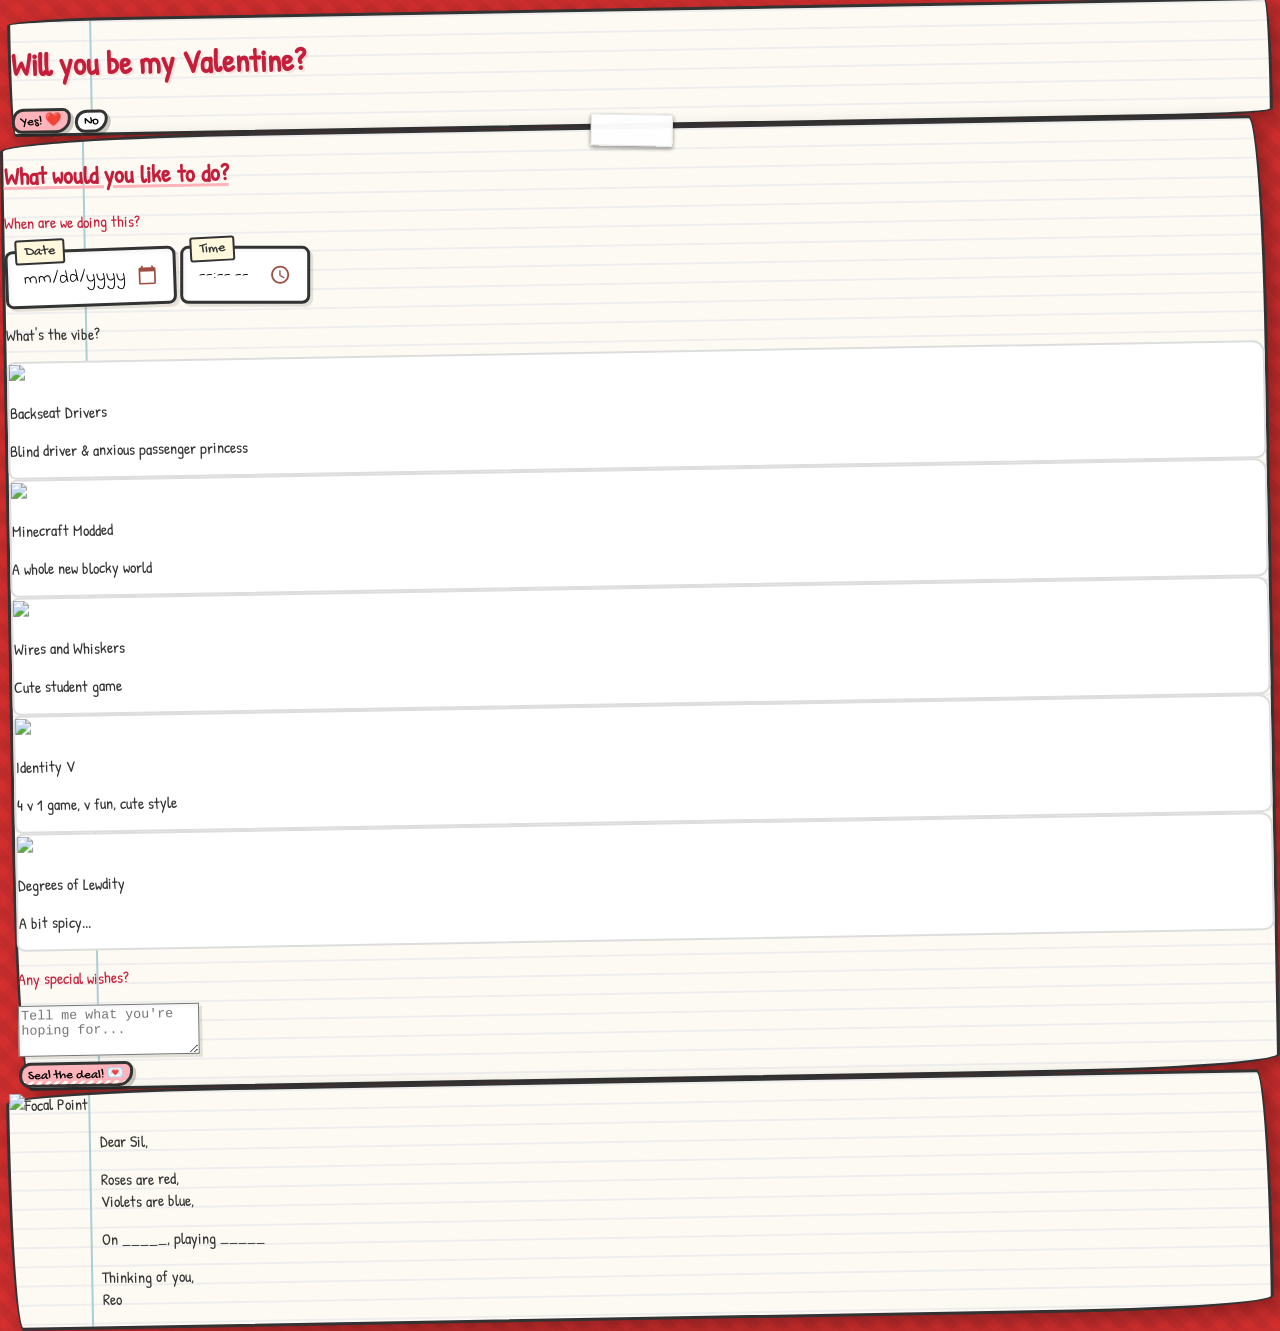
==== commit c4478483: "change name" ====
--- a/index.html
+++ b/index.html
@@ -105,15 +105,18 @@
         <!-- Screen 3: Final Letter -->
         <div id="screen3" class="hidden fade-in paper-card p-10 doodle-border min-h-[600px] flex flex-col">
             <div class="flex justify-center mb-8">
-                <div class="relative">
+                <div class="relative"><!--  eric
                     <img src="https://a.lovart.ai/artifacts/user/IVVAoy9PVI2EMxl1.png" 
+                         class="w-full max-w-sm rounded rotate-[-2deg] transition-transform hover:rotate-0" 
+                         alt="Focal Point">-->
+                    <img src="https://a.lovart.ai/artifacts/user/xjqtmKRhqD64xpHB.png" 
                          class="w-full max-w-sm rounded rotate-[-2deg] transition-transform hover:rotate-0" 
                          alt="Focal Point">
                 </div>
             </div>
 
             <div class="flex-grow space-y-6 text-2xl md:text-3xl font-['Indie_Flower'] leading-relaxed" style="padding-left: 90px;">
-                <p>Dear Eric,</p>
+                <p>Dear Sil,</p>
                 
                 <p class="italic leading-relaxed">
                     Roses are red,<br>
